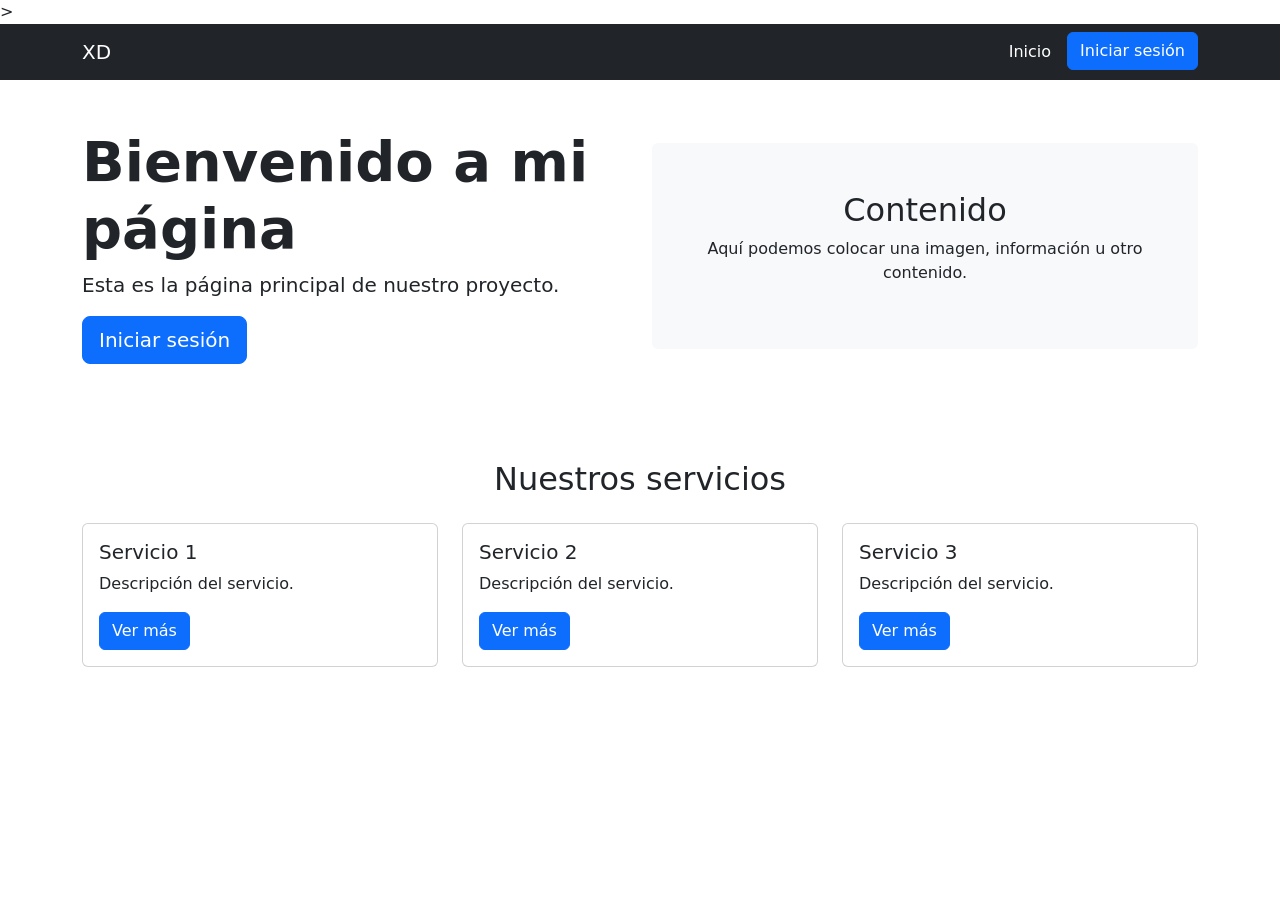
==== index.html @ 494b1a42 "Ahora se supone que si los cambios de pagina de inicio y login" ====
<!DOCTYPE html>
<html lang="es">

<head>
    <meta charset="UTF-8">
        <meta name="viewport" content="width=device-width, initial-scale=1.0">
        
            <title>Mi página</title>
            
                <!-- Bootstrap CSS -->
                    <link 
                            href="https://cdn.jsdelivr.net/npm/bootstrap@5.3.8/dist/css/bootstrap.min.css"
                                    rel="stylesheet">
                                    
                                        <!-- Tu CSS -->
                                            <link rel="stylesheet" href="css/estilos.css">
                                            </head>
                                            
                                            <body></body>>
<body>

    <!-- Barra superir de la página -->
    <nav class="navbar navbar-expand-lg bg-dark navbar-dark">
        <div class="container">

            <a class="navbar-brand" href="index.html">
                XD
            </a>

            <button class="navbar-toggler" 
                    type="button" 
                    data-bs-toggle="collapse" 
                    data-bs-target="#navbarNav">
                <span class="navbar-toggler-icon"></span>
            </button>

            <div class="collapse navbar-collapse" id="navbarNav">

                <ul class="navbar-nav ms-auto">

                    <li class="nav-item">
                        <a class="nav-link active" href="index.html">
                            Inicio
                        </a>
                    </li>

                    <li class="nav-item">
                        <a class="btn btn-primary ms-lg-2" href="login.html">
                            Iniciar sesión
                        </a>
                    </li>
                </ul>
            </div>
        </div>
    </nav>
    <main>

        <section class="container py-5">

            <div class="row align-items-center">

                <div class="col-md-6">

                    <h1 class="display-4 fw-bold">
                        Bienvenido a mi página
                    </h1>

                    <p class="lead">
                        Esta es la página principal de nuestro proyecto.
                    </p>

                    <a href="login.html" class="btn btn-primary btn-lg">
                        Iniciar sesión
                    </a>

                </div>

                <div class="col-md-6 text-center">

                    <div class="bg-light p-5 rounded">
                        <h2>Contenido</h2>
                        <p>
                            Aquí podemos colocar una imagen,
                            información u otro contenido.
                        </p>
                    </div>
                </div>
            </div>
        </section>

        <!-- Tarjetas -->
        <section class="container py-5">

            <h2 class="text-center mb-4">
                Nuestros servicios
            </h2>

            <div class="row">

                <div class="col-md-4 mb-3">

                    <div class="card h-100">

                        <div class="card-body">

                            <h5 class="card-title">
                                Servicio 1
                            </h5>

                            <p class="card-text">
                                Descripción del servicio.
                            </p>

                            <a href="#" class="btn btn-primary">
                                Ver más
                            </a>

                        </div>

                    </div>

                </div>


                <div class="col-md-4 mb-3">

                    <div class="card h-100">

                        <div class="card-body">

                            <h5 class="card-title">
                                Servicio 2
                            </h5>

                            <p class="card-text">
                                Descripción del servicio.
                            </p>

                            <a href="#" class="btn btn-primary">
                                Ver más
                            </a>

                        </div>

                    </div>

                </div>


                <div class="col-md-4 mb-3">

                    <div class="card h-100">

                        <div class="card-body">

                            <h5 class="card-title">
                                Servicio 3
                            </h5>

                            <p class="card-text">
                                Descripción del servicio.
                            </p>

                            <a href="#" class="btn btn-primary">
                                Ver más
                            </a>
                        </div>
                    </div>
                </div>
            </div>
        </section>
    </main>

    <!-- Bootstrap JavaScript -->
    <script 
        src="https://cdn.jsdelivr.net/npm/bootstrap@5.3.8/dist/js/bootstrap.bundle.min.js">
    </script>

    <!-- Tu JavaScript -->
    <script src="js/script.js"></script>

</body>
</html>
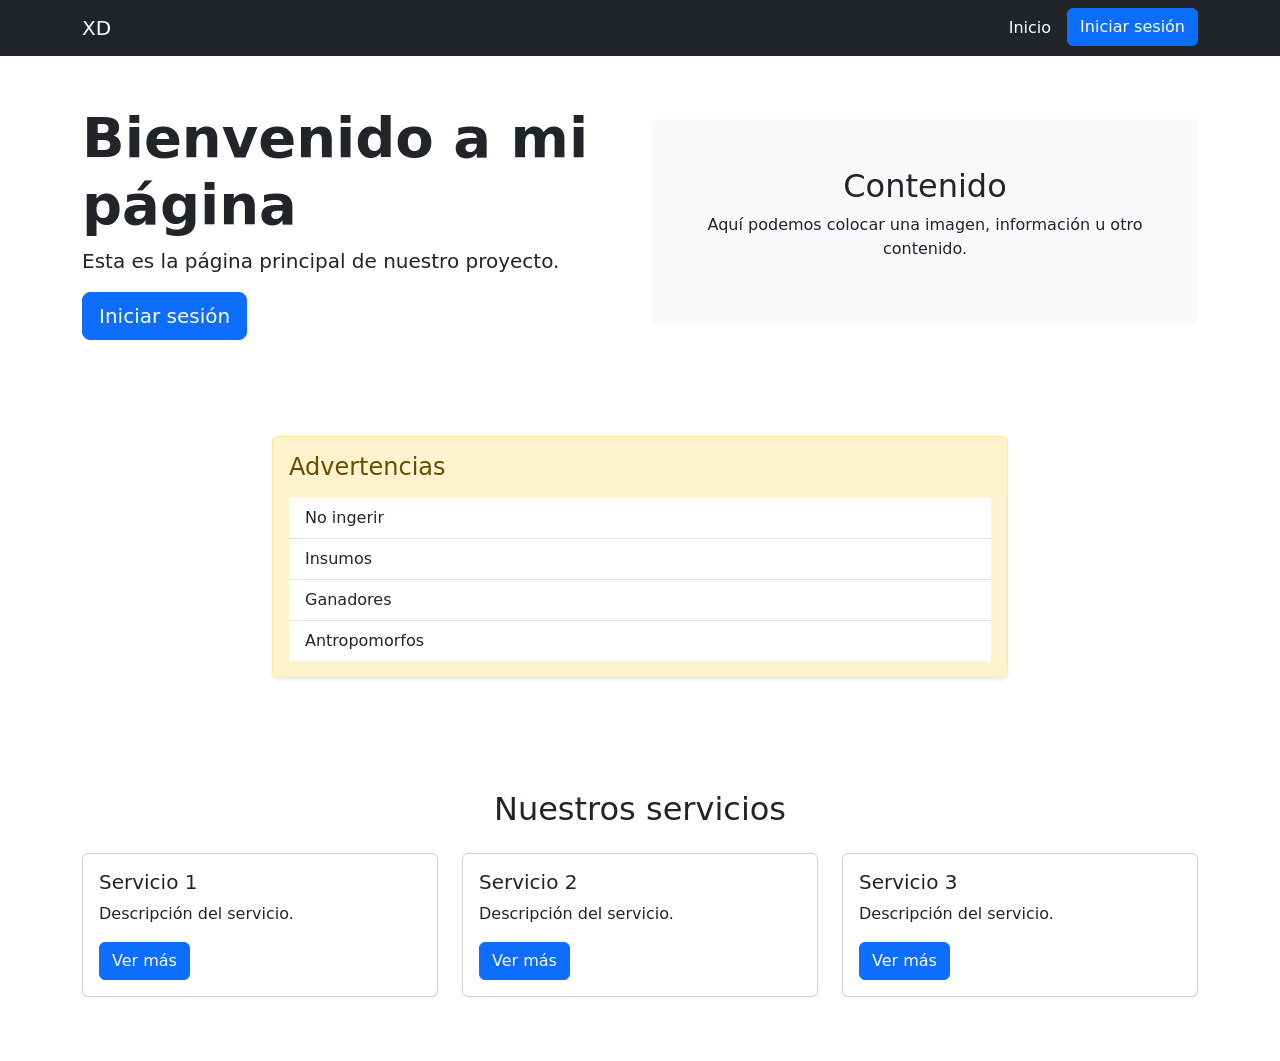
==== commit a0d5ed10: "Se agregó un Register- Se modificó la Nav-bar en login" ====
--- a/index.html
+++ b/index.html
@@ -3,20 +3,17 @@
 
 <head>
     <meta charset="UTF-8">
-        <meta name="viewport" content="width=device-width, initial-scale=1.0">
-        
-            <title>Mi página</title>
-            
-                <!-- Bootstrap CSS -->
-                    <link 
-                            href="https://cdn.jsdelivr.net/npm/bootstrap@5.3.8/dist/css/bootstrap.min.css"
-                                    rel="stylesheet">
-                                    
-                                        <!-- Tu CSS -->
-                                            <link rel="stylesheet" href="css/estilos.css">
-                                            </head>
-                                            
-                                            <body></body>>
+    <meta name="viewport" content="width=device-width, initial-scale=1.0">
+
+    <title>Mi página</title>
+
+    <!-- Bootstrap CSS -->
+    <link href="https://cdn.jsdelivr.net/npm/bootstrap@5.3.8/dist/css/bootstrap.min.css" rel="stylesheet">
+
+    <!-- Tu CSS -->
+    <link rel="stylesheet" href="css/estilos.css">
+</head>
+
 <body>
 
     <!-- Barra superir de la página -->
@@ -83,6 +80,22 @@
                             Aquí podemos colocar una imagen,
                             información u otro contenido.
                         </p>
+                    </div>
+                </div>
+            </div>
+        </section>
+
+        <section class="container py-5">
+            <div class="row justify-content-center">
+                <div class="col-lg-8">
+                    <div class="alert alert-warning shadow-sm">
+                        <h2 class="h4 mb-3">Advertencias</h2>
+                        <ul class="list-group list-group-flush">
+                            <li class="list-group-item">No ingerir</li>
+                            <li class="list-group-item">Insumos</li>
+                            <li class="list-group-item">Ganadores</li>
+                            <li class="list-group-item">Antropomorfos</li>
+                        </ul>
                     </div>
                 </div>
             </div>
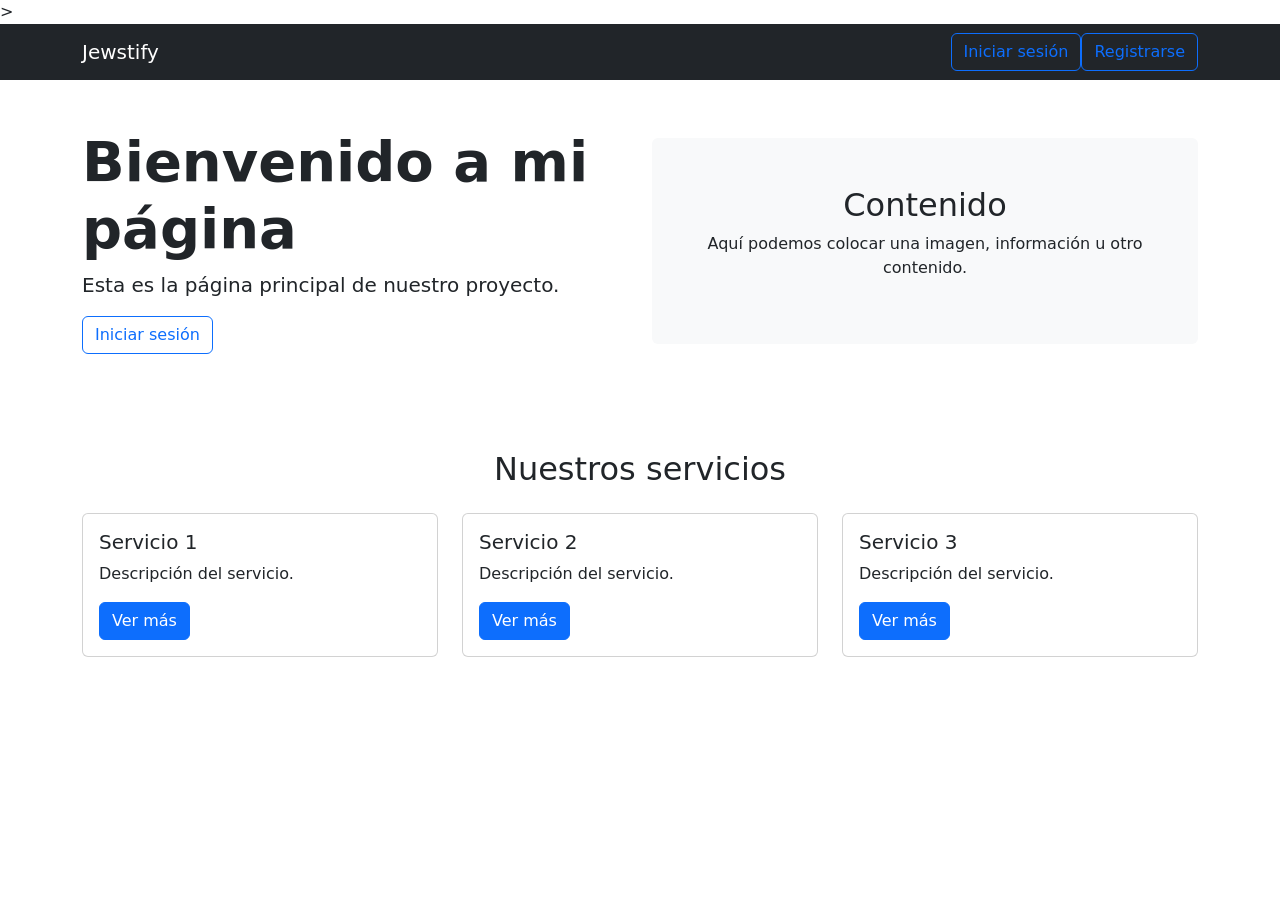
==== commit 3c49223e: "Ahora si" ====
--- a/index.html
+++ b/index.html
@@ -3,17 +3,20 @@
 
 <head>
     <meta charset="UTF-8">
-    <meta name="viewport" content="width=device-width, initial-scale=1.0">
-
-    <title>Mi página</title>
-
-    <!-- Bootstrap CSS -->
-    <link href="https://cdn.jsdelivr.net/npm/bootstrap@5.3.8/dist/css/bootstrap.min.css" rel="stylesheet">
-
-    <!-- Tu CSS -->
-    <link rel="stylesheet" href="css/estilos.css">
-</head>
-
+        <meta name="viewport" content="width=device-width, initial-scale=1.0">
+        
+            <title>Mi página</title>
+            
+                <!-- Bootstrap CSS -->
+                    <link 
+                            href="https://cdn.jsdelivr.net/npm/bootstrap@5.3.8/dist/css/bootstrap.min.css"
+                                    rel="stylesheet">
+                                    
+                                        <!-- Tu CSS -->
+                                            <link rel="stylesheet" href="css/estilos.css">
+                                            </head>
+                                            
+                                            <body></body>>
 <body>
 
     <!-- Barra superir de la página -->
@@ -21,7 +24,7 @@
         <div class="container">
 
             <a class="navbar-brand" href="index.html">
-                XD
+                Jewstify
             </a>
 
             <button class="navbar-toggler" 
@@ -36,14 +39,13 @@
                 <ul class="navbar-nav ms-auto">
 
                     <li class="nav-item">
-                        <a class="nav-link active" href="index.html">
-                            Inicio
+                        <a class="btn btn-outline-primary" href="login.html">
+                            Iniciar sesión
                         </a>
                     </li>
-
                     <li class="nav-item">
-                        <a class="btn btn-primary ms-lg-2" href="login.html">
-                            Iniciar sesión
+                        <a class="btn btn-outline-primary" href="register.html">
+                            Registrarse
                         </a>
                     </li>
                 </ul>
@@ -66,7 +68,7 @@
                         Esta es la página principal de nuestro proyecto.
                     </p>
 
-                    <a href="login.html" class="btn btn-primary btn-lg">
+                    <a href="login.html" class="btn btn-outline-primary">
                         Iniciar sesión
                     </a>
 
@@ -80,22 +82,6 @@
                             Aquí podemos colocar una imagen,
                             información u otro contenido.
                         </p>
-                    </div>
-                </div>
-            </div>
-        </section>
-
-        <section class="container py-5">
-            <div class="row justify-content-center">
-                <div class="col-lg-8">
-                    <div class="alert alert-warning shadow-sm">
-                        <h2 class="h4 mb-3">Advertencias</h2>
-                        <ul class="list-group list-group-flush">
-                            <li class="list-group-item">No ingerir</li>
-                            <li class="list-group-item">Insumos</li>
-                            <li class="list-group-item">Ganadores</li>
-                            <li class="list-group-item">Antropomorfos</li>
-                        </ul>
                     </div>
                 </div>
             </div>
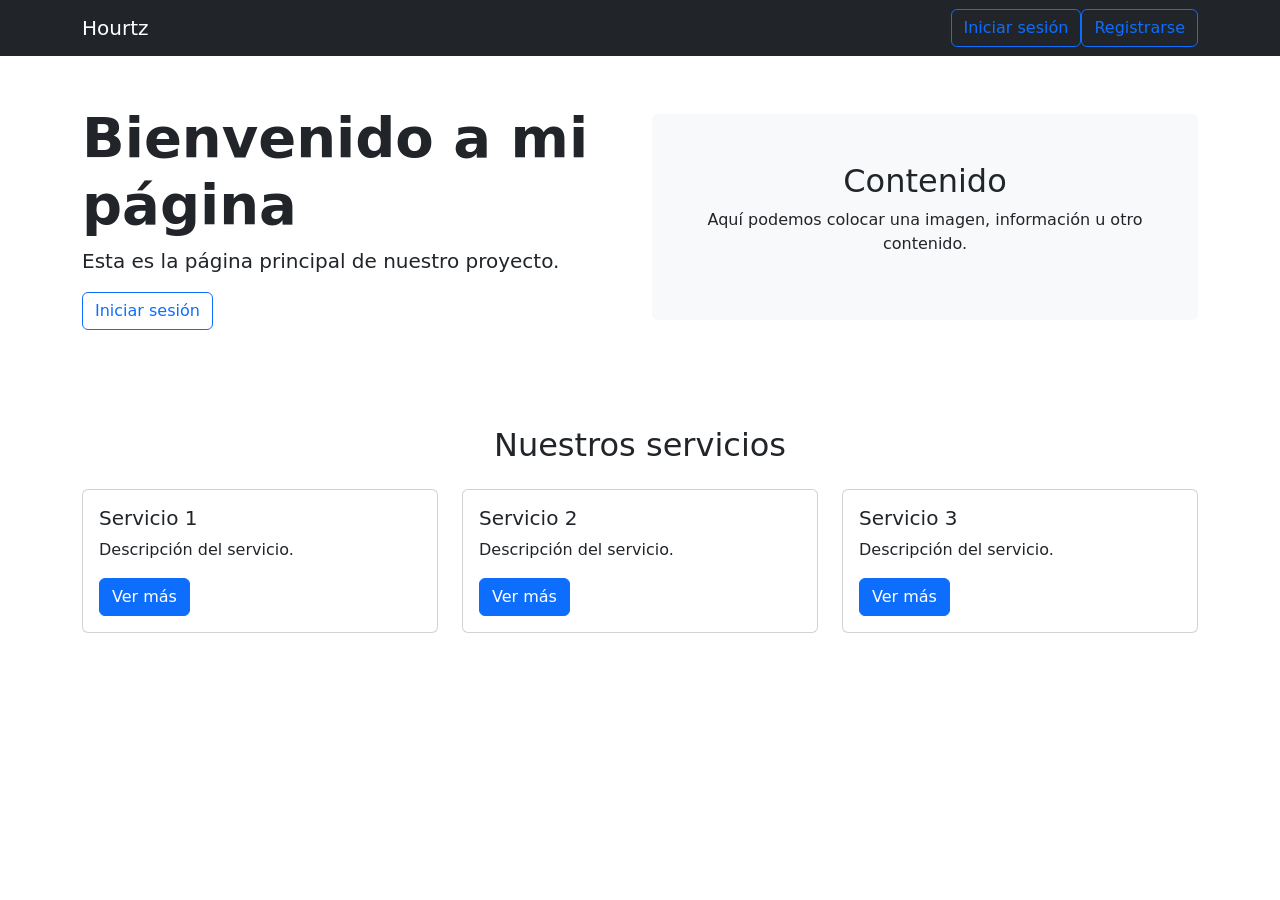
==== commit 60eb9096: "Agregue verificaciones en el Login y Registro- Arregle el path de JS" ====
--- a/index.html
+++ b/index.html
@@ -16,7 +16,6 @@
                                             <link rel="stylesheet" href="css/estilos.css">
                                             </head>
                                             
-                                            <body></body>>
 <body>
 
     <!-- Barra superir de la página -->
@@ -24,7 +23,7 @@
         <div class="container">
 
             <a class="navbar-brand" href="index.html">
-                Jewstify
+                Hourtz
             </a>
 
             <button class="navbar-toggler" 
@@ -176,7 +175,6 @@
     </script>
 
     <!-- Tu JavaScript -->
-    <script src="js/script.js"></script>
-
+    <script src="Javascript/Funciones.js"></script>
 </body>
 </html>
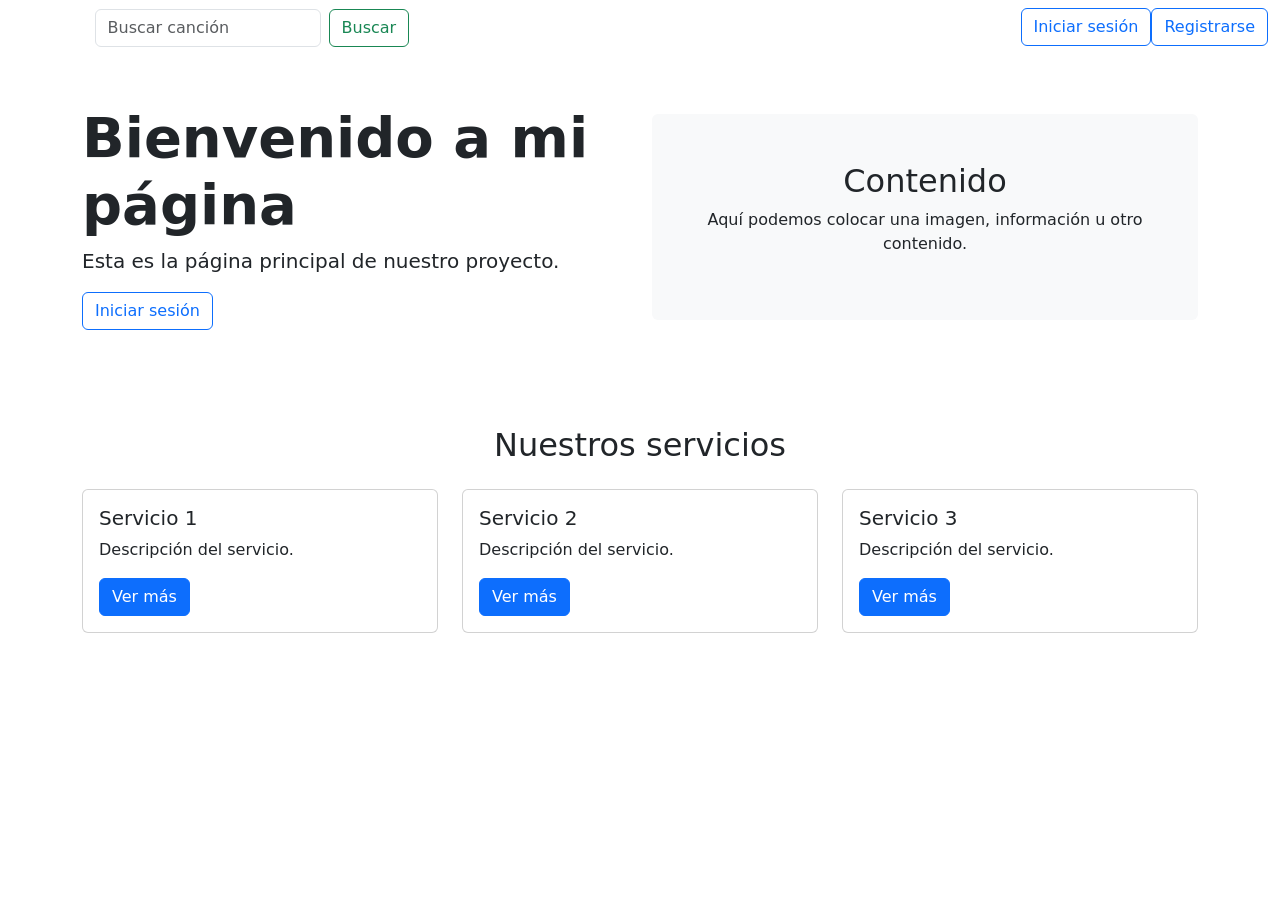
==== commit ba2fdcf1: "Register y Login pulidos. Margenes en cambos listos y cambio de Navbar-Inclusion barra de busqueda. " ====
--- a/index.html
+++ b/index.html
@@ -11,21 +11,23 @@
                     <link 
                             href="https://cdn.jsdelivr.net/npm/bootstrap@5.3.8/dist/css/bootstrap.min.css"
                                     rel="stylesheet">
-                                    
                                         <!-- Tu CSS -->
-                                            <link rel="stylesheet" href="css/estilos.css">
+                                            <link rel="stylesheet" href="CSS/estilos.css">
                                             </head>
                                             
 <body>
 
-    <!-- Barra superir de la página -->
-    <nav class="navbar navbar-expand-lg bg-dark navbar-dark">
-        <div class="container">
+    <!-- Barra superior de la página -->
+    <nav class="navbar navbar-expand-lg navbar-dark">
+        <div class="container-fluid">
 
             <a class="navbar-brand" href="index.html">
                 Hourtz
             </a>
-
+            <form class="d-flex" role="search">
+            <input class="form-control me-2" type="search" placeholder="Buscar canción" aria-label="Search"/>
+            <button class="btn btn-outline-success" type="submit">Buscar</button>
+            </form>
             <button class="navbar-toggler" 
                     type="button" 
                     data-bs-toggle="collapse" 
@@ -36,7 +38,9 @@
             <div class="collapse navbar-collapse" id="navbarNav">
 
                 <ul class="navbar-nav ms-auto">
-
+                    <li class="nav-item">
+                        <a class="nav-link disabled" aria-disabled="true">Perfil </a>
+                    </li>
                     <li class="nav-item">
                         <a class="btn btn-outline-primary" href="login.html">
                             Iniciar sesión
@@ -47,6 +51,7 @@
                             Registrarse
                         </a>
                     </li>
+
                 </ul>
             </div>
         </div>
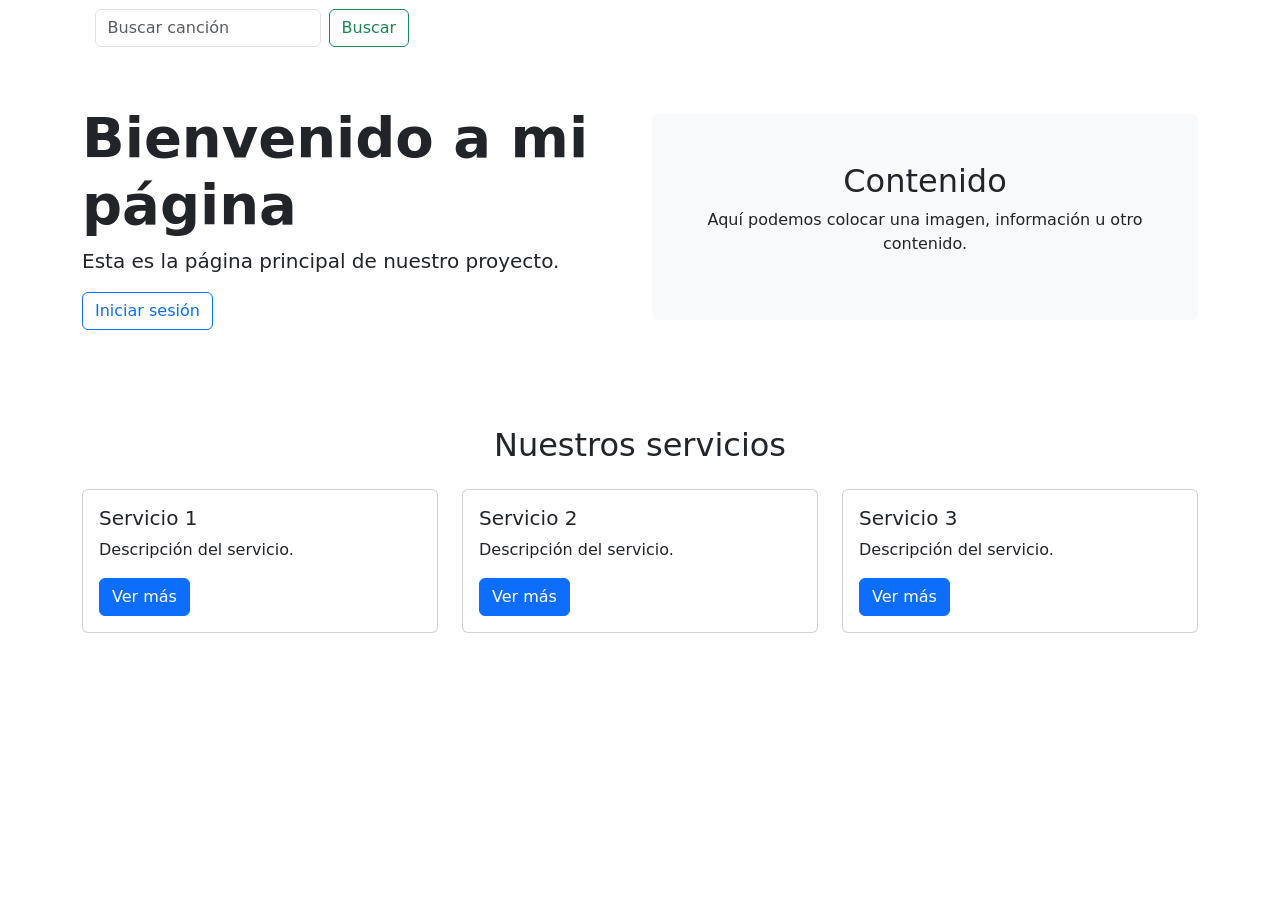
==== commit 3d34469e: "Agregar catalogo a la Navbar-Cambiar botones de Login/Register" ====
--- a/index.html
+++ b/index.html
@@ -42,12 +42,17 @@
                         <a class="nav-link disabled" aria-disabled="true">Perfil </a>
                     </li>
                     <li class="nav-item">
-                        <a class="btn btn-outline-primary" href="login.html">
+                        <a class="nav-link" href="Catalogo.html">
+                            Catálogo
+                        </a>
+                    </li>
+                    <li class="nav-item">
+                        <a class="nav-link" href="login.html">
                             Iniciar sesión
                         </a>
                     </li>
                     <li class="nav-item">
-                        <a class="btn btn-outline-primary" href="register.html">
+                        <a class="nav-link" href="register.html">
                             Registrarse
                         </a>
                     </li>
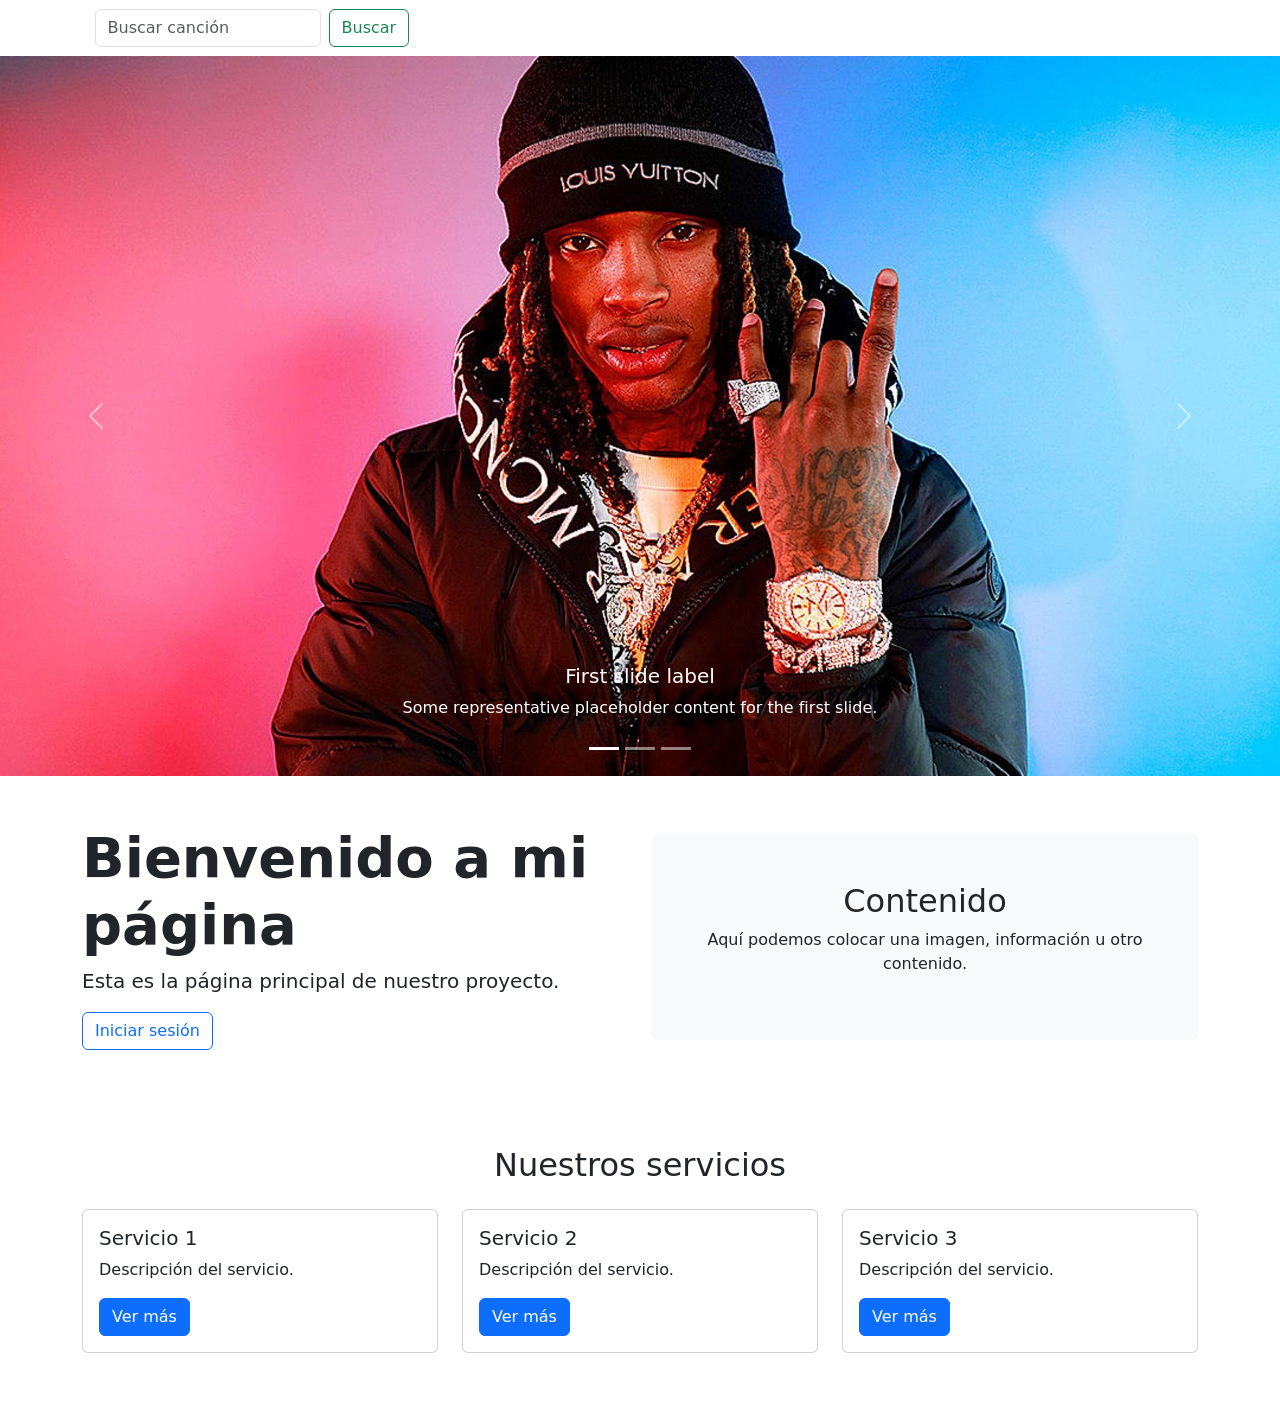
==== commit 951b71e3: "Carrusel Pagina Principal/Catalogo" ====
--- a/index.html
+++ b/index.html
@@ -16,6 +16,7 @@
                                             </head>
                                             
 <body>
+    
 
     <!-- Barra superior de la página -->
     <nav class="navbar navbar-expand-lg navbar-dark">
@@ -63,6 +64,44 @@
     </nav>
     <main>
 
+        <div id="carouselExampleCaptions" class="carousel slide">
+  <div class="carousel-indicators">
+    <button type="button" data-bs-target="#carouselExampleCaptions" data-bs-slide-to="0" class="active" aria-current="true" aria-label="Slide 1"></button>
+    <button type="button" data-bs-target="#carouselExampleCaptions" data-bs-slide-to="1" aria-label="Slide 2"></button>
+    <button type="button" data-bs-target="#carouselExampleCaptions" data-bs-slide-to="2" aria-label="Slide 3"></button>
+  </div>
+  <div class="carousel-inner">
+    <div class="carousel-item active">
+      <img src="img/kG.jpg" class=" w-100" alt="...">
+      <div class="carousel-caption d-none d-md-block">
+        <h5>First slide label</h5>
+        <p>Some representative placeholder content for the first slide.</p>
+      </div>
+    </div>
+    <div class="carousel-item">
+      <img src="img/chysteMC.jpg" class="d-block w-100" alt="...">
+      <div class="carousel-caption d-none d-md-block">
+        <h5>Second slide label</h5>
+        <p>Some representative placeholder content for the second slide.</p>
+      </div>
+    </div>
+    <div class="carousel-item">
+      <img src="img/queen.jpg" class="d-block w-100" alt="...">
+      <div class="carousel-caption d-none d-md-block">
+        <h5>Third slide label</h5>
+        <p>Some representative placeholder content for the third slide.</p>
+      </div>
+    </div>
+  </div>
+  <button class="carousel-control-prev" type="button" data-bs-target="#carouselExampleCaptions" data-bs-slide="prev">
+    <span class="carousel-control-prev-icon" aria-hidden="true"></span>
+    <span class="visually-hidden">Previous</span>
+  </button>
+  <button class="carousel-control-next" type="button" data-bs-target="#carouselExampleCaptions" data-bs-slide="next">
+    <span class="carousel-control-next-icon" aria-hidden="true"></span>
+    <span class="visually-hidden">Next</span>
+  </button>
+</div>
         <section class="container py-5">
 
             <div class="row align-items-center">
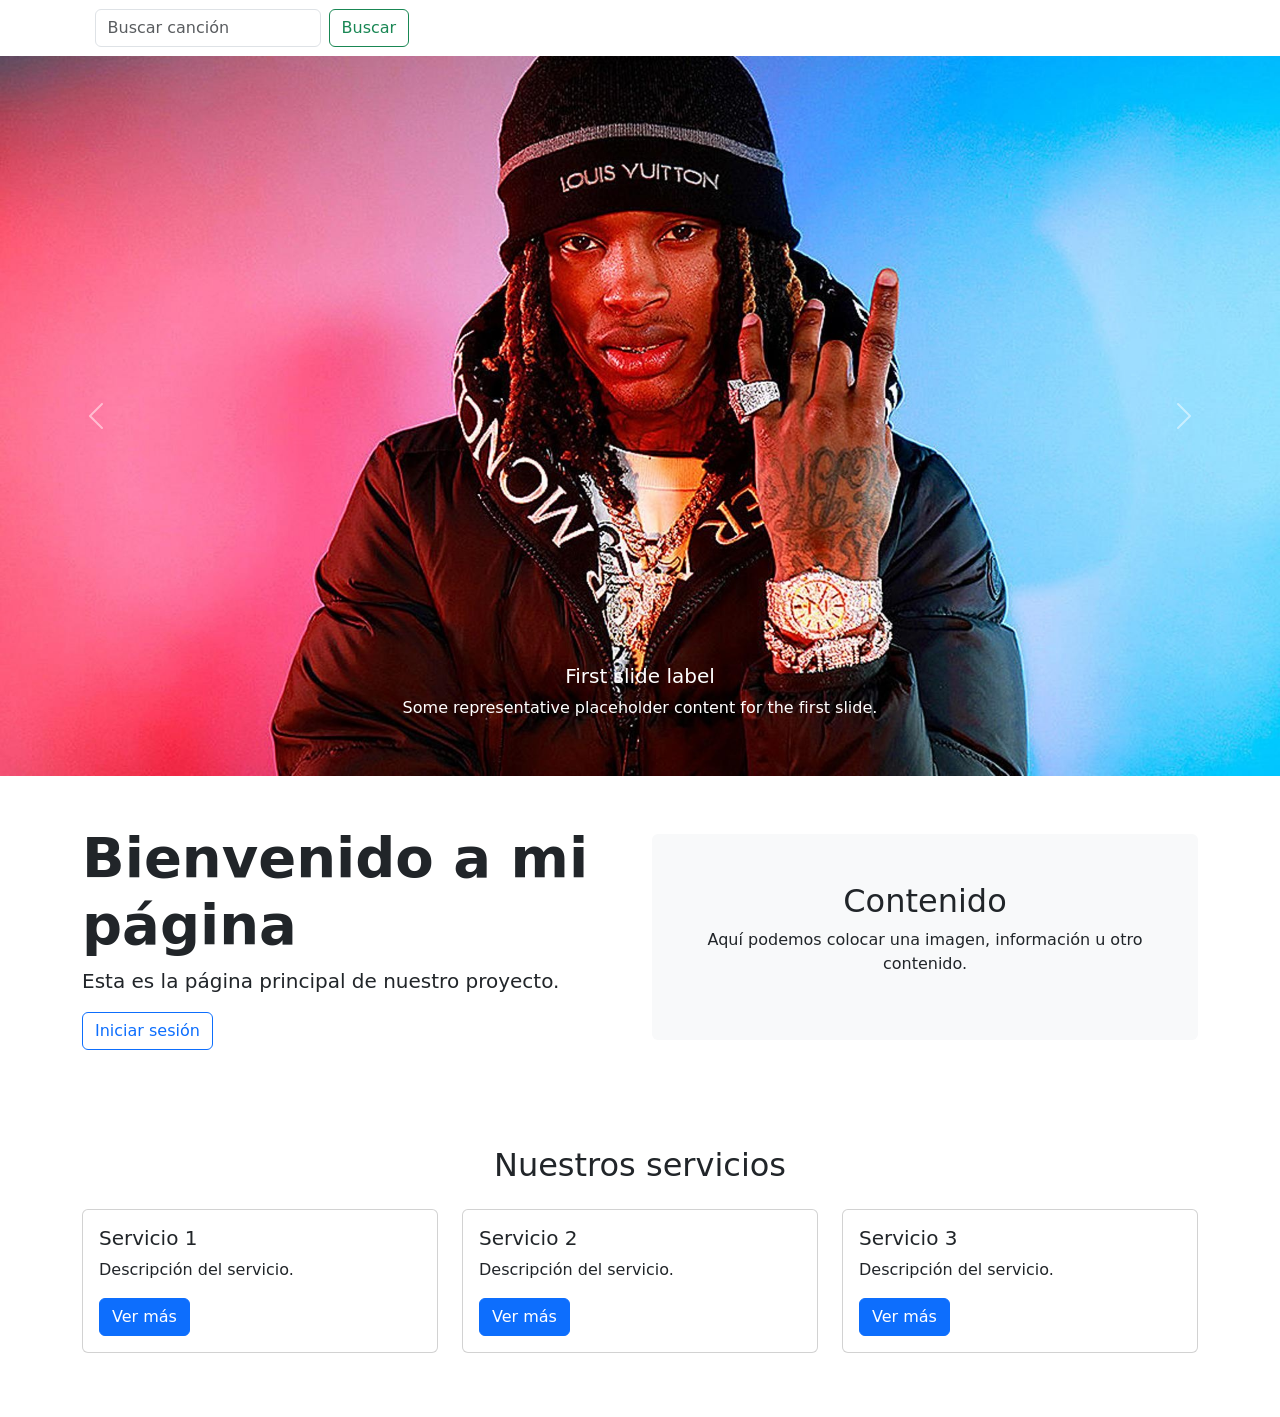
==== commit 670df1df: "Carrusel Pagina Principal" ====
--- a/index.html
+++ b/index.html
@@ -64,15 +64,10 @@
     </nav>
     <main>
 
-        <div id="carouselExampleCaptions" class="carousel slide">
-  <div class="carousel-indicators">
-    <button type="button" data-bs-target="#carouselExampleCaptions" data-bs-slide-to="0" class="active" aria-current="true" aria-label="Slide 1"></button>
-    <button type="button" data-bs-target="#carouselExampleCaptions" data-bs-slide-to="1" aria-label="Slide 2"></button>
-    <button type="button" data-bs-target="#carouselExampleCaptions" data-bs-slide-to="2" aria-label="Slide 3"></button>
-  </div>
+<div id="carouselExampleAutoplaying" class="carousel slide" data-bs-ride="carousel">
   <div class="carousel-inner">
     <div class="carousel-item active">
-      <img src="img/kG.jpg" class=" w-100" alt="...">
+      <img src="img/kG.jpg" class="d-block w-100" alt="...">
       <div class="carousel-caption d-none d-md-block">
         <h5>First slide label</h5>
         <p>Some representative placeholder content for the first slide.</p>
@@ -93,15 +88,16 @@
       </div>
     </div>
   </div>
-  <button class="carousel-control-prev" type="button" data-bs-target="#carouselExampleCaptions" data-bs-slide="prev">
+  <button class="carousel-control-prev" type="button" data-bs-target="#carouselExampleAutoplaying" data-bs-slide="prev">
     <span class="carousel-control-prev-icon" aria-hidden="true"></span>
     <span class="visually-hidden">Previous</span>
   </button>
-  <button class="carousel-control-next" type="button" data-bs-target="#carouselExampleCaptions" data-bs-slide="next">
+  <button class="carousel-control-next" type="button" data-bs-target="#carouselExampleAutoplaying" data-bs-slide="next">
     <span class="carousel-control-next-icon" aria-hidden="true"></span>
     <span class="visually-hidden">Next</span>
   </button>
 </div>
+
         <section class="container py-5">
 
             <div class="row align-items-center">
